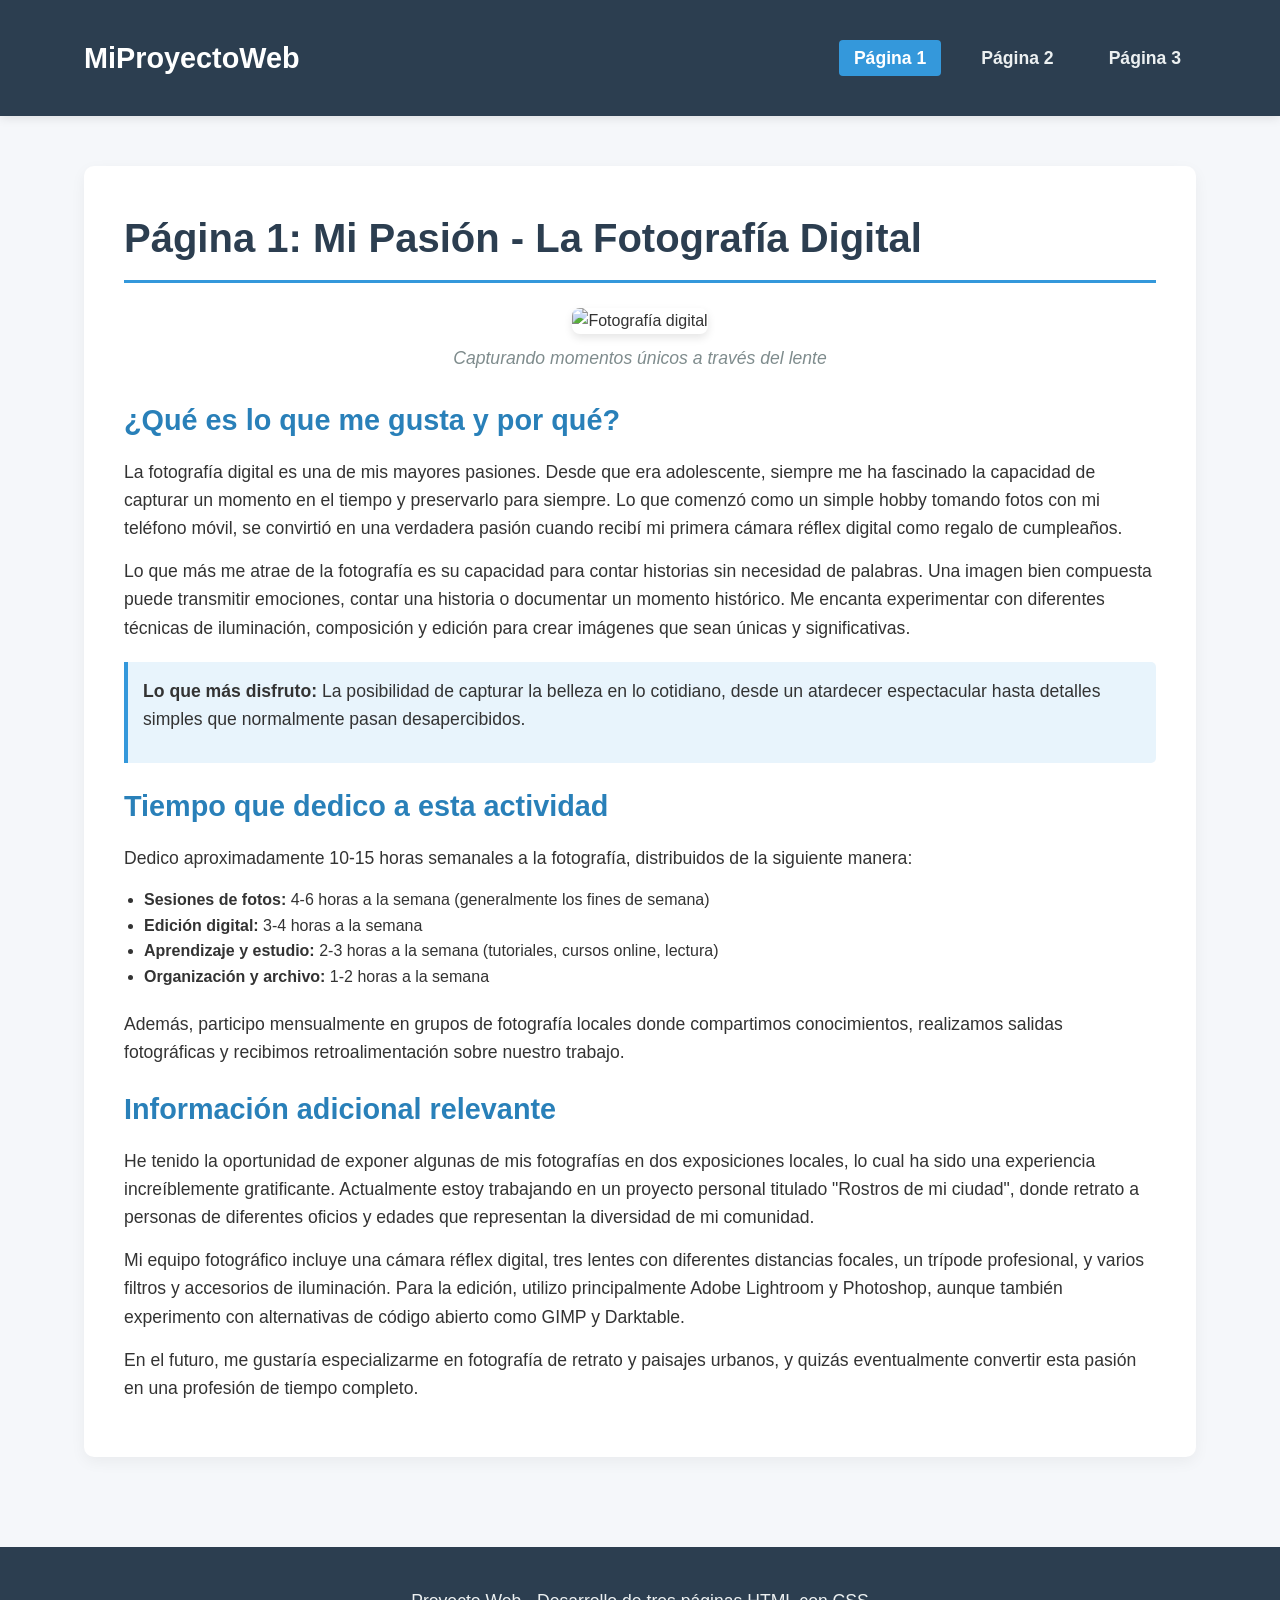
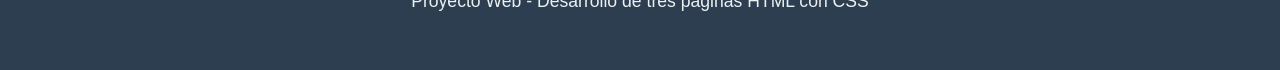
==== pages/pagina1.html @ 26d121bd "Cambio en la rama future pagina 1" ====
<!DOCTYPE html>
<html lang="es">
<head>
    <meta charset="UTF-8">
    <meta name="viewport" content="width=device-width, initial-scale=1.0">
    <title>Proyecto Web - Página Principal</title>
    <style>
        
        * {
            margin: 0;
            padding: 0;
            box-sizing: border-box;
            font-family: 'Segoe UI', Tahoma, Geneva, Verdana, sans-serif;
        }
        
        body {
            background-color: #f5f7fa;
            color: #333;
            line-height: 1.6;
        }
        
        .container {
            width: 90%;
            max-width: 1200px;
            margin: 0 auto;
            padding: 20px;
        }
        
        
        header {
            background-color: #2c3e50;
            box-shadow: 0 2px 10px rgba(0, 0, 0, 0.1);
            position: sticky;
            top: 0;
            z-index: 100;
        }
        
        nav {
            display: flex;
            justify-content: space-between;
            align-items: center;
            padding: 15px 0;
        }
        
        .logo {
            color: #fff;
            font-size: 1.8rem;
            font-weight: 700;
            text-decoration: none;
        }
        
        .menu {
            display: flex;
            list-style: none;
        }
        
        .menu li {
            margin-left: 25px;
        }
        
        .menu a {
            color: #ecf0f1;
            text-decoration: none;
            font-weight: 600;
            font-size: 1.1rem;
            padding: 8px 15px;
            border-radius: 4px;
            transition: all 0.3s ease;
        }
        
        .menu a:hover, .menu a.active {
            background-color: #3498db;
            color: white;
        }
        
        
        main {
            background-color: white;
            border-radius: 10px;
            box-shadow: 0 5px 15px rgba(0, 0, 0, 0.05);
            padding: 40px;
            margin: 30px 0;
        }
        
        h1 {
            color: #2c3e50;
            border-bottom: 3px solid #3498db;
            padding-bottom: 10px;
            margin-bottom: 25px;
            font-size: 2.5rem;
        }
        
        h2 {
            color: #2980b9;
            margin: 20px 0 15px;
            font-size: 1.8rem;
        }
        
        p {
            margin-bottom: 15px;
            font-size: 1.1rem;
        }
        
        .highlight {
            background-color: #e8f4fc;
            border-left: 4px solid #3498db;
            padding: 15px;
            margin: 20px 0;
            border-radius: 0 5px 5px 0;
        }
        
        .image-container {
            text-align: center;
            margin: 25px 0;
        }
        
        .topic-img {
            max-width: 100%;
            border-radius: 8px;
            box-shadow: 0 4px 8px rgba(0, 0, 0, 0.1);
        }
        
        .caption {
            font-style: italic;
            color: #7f8c8d;
            margin-top: 10px;
        }
        
       
        footer {
            background-color: #2c3e50;
            color: #ecf0f1;
            text-align: center;
            padding: 20px 0;
            margin-top: 40px;
        }
        
        
        .kinal-colors {
            background-color: #f9f9f9;
            border: 1px solid #e0e0e0;
        }
        
        .kinal-header {
            background-color: #0056a6;
            color: white;
            padding: 20px;
            border-radius: 8px 8px 0 0;
            text-align: center;
        }
        
        .kinal-redesign {
            padding: 20px;
        }
        
        .kinal-grid {
            display: grid;
            grid-template-columns: repeat(auto-fit, minmax(300px, 1fr));
            gap: 20px;
            margin: 25px 0;
        }
        
        .kinal-card {
            background-color: white;
            border-radius: 8px;
            padding: 20px;
            box-shadow: 0 3px 10px rgba(0, 0, 0, 0.08);
            border-top: 4px solid #0056a6;
        }
        
        .kinal-card h3 {
            color: #0056a6;
            margin-bottom: 10px;
        }
        
        
        @media (max-width: 768px) {
            .menu {
                flex-direction: column;
                align-items: flex-end;
            }
            
            .menu li {
                margin: 5px 0;
            }
            
            h1 {
                font-size: 2rem;
            }
            
            main {
                padding: 25px;
            }
        }
    </style>
</head>
<body>
    
    <header>
        <div class="container">
            <nav>
                <a href="index.html" class="logo">MiProyectoWeb</a>
                <ul class="menu">
                    <li><a href="pagina1.html" class="active">Página 1</a></li>
                    <li><a href="pagina2.html">Página 2</a></li>
                    <li><a href="pagina3.html">Página 3</a></li>
                </ul>
            </nav>
        </div>
    </header>

    <div class="container">
        <main>
            <h1>Página 1: Mi Pasión - La Fotografía Digital</h1>
            
            <div class="image-container">
                <img src="https://images.unsplash.com/photo-1516035069371-29a1b244cc32?ixlib=rb-4.0.3&auto=format&fit=crop&w=800&q=80" alt="Fotografía digital" class="topic-img">
                <p class="caption">Capturando momentos únicos a través del lente</p>
            </div>
            
            <h2>¿Qué es lo que me gusta y por qué?</h2>
            <p>La fotografía digital es una de mis mayores pasiones. Desde que era adolescente, siempre me ha fascinado la capacidad de capturar un momento en el tiempo y preservarlo para siempre. Lo que comenzó como un simple hobby tomando fotos con mi teléfono móvil, se convirtió en una verdadera pasión cuando recibí mi primera cámara réflex digital como regalo de cumpleaños.</p>
            
            <p>Lo que más me atrae de la fotografía es su capacidad para contar historias sin necesidad de palabras. Una imagen bien compuesta puede transmitir emociones, contar una historia o documentar un momento histórico. Me encanta experimentar con diferentes técnicas de iluminación, composición y edición para crear imágenes que sean únicas y significativas.</p>
            
            <div class="highlight">
                <p><strong>Lo que más disfruto:</strong> La posibilidad de capturar la belleza en lo cotidiano, desde un atardecer espectacular hasta detalles simples que normalmente pasan desapercibidos.</p>
            </div>
            
            <h2>Tiempo que dedico a esta actividad</h2>
            <p>Dedico aproximadamente 10-15 horas semanales a la fotografía, distribuidos de la siguiente manera:</p>
            
            <ul style="margin-left: 20px; margin-bottom: 20px;">
                <li><strong>Sesiones de fotos:</strong> 4-6 horas a la semana (generalmente los fines de semana)</li>
                <li><strong>Edición digital:</strong> 3-4 horas a la semana</li>
                <li><strong>Aprendizaje y estudio:</strong> 2-3 horas a la semana (tutoriales, cursos online, lectura)</li>
                <li><strong>Organización y archivo:</strong> 1-2 horas a la semana</li>
            </ul>
            
            <p>Además, participo mensualmente en grupos de fotografía locales donde compartimos conocimientos, realizamos salidas fotográficas y recibimos retroalimentación sobre nuestro trabajo.</p>
            
            <h2>Información adicional relevante</h2>
            <p>He tenido la oportunidad de exponer algunas de mis fotografías en dos exposiciones locales, lo cual ha sido una experiencia increíblemente gratificante. Actualmente estoy trabajando en un proyecto personal titulado "Rostros de mi ciudad", donde retrato a personas de diferentes oficios y edades que representan la diversidad de mi comunidad.</p>
            
            <p>Mi equipo fotográfico incluye una cámara réflex digital, tres lentes con diferentes distancias focales, un trípode profesional, y varios filtros y accesorios de iluminación. Para la edición, utilizo principalmente Adobe Lightroom y Photoshop, aunque también experimento con alternativas de código abierto como GIMP y Darktable.</p>
            
            <p>En el futuro, me gustaría especializarme en fotografía de retrato y paisajes urbanos, y quizás eventualmente convertir esta pasión en una profesión de tiempo completo.</p>
        </main>
    </div>

    <footer>
        <div class="container">
            <p>Proyecto Web - Desarrollo de tres páginas HTML con CSS</p>
        </div>
    </footer>
</body>
</html>
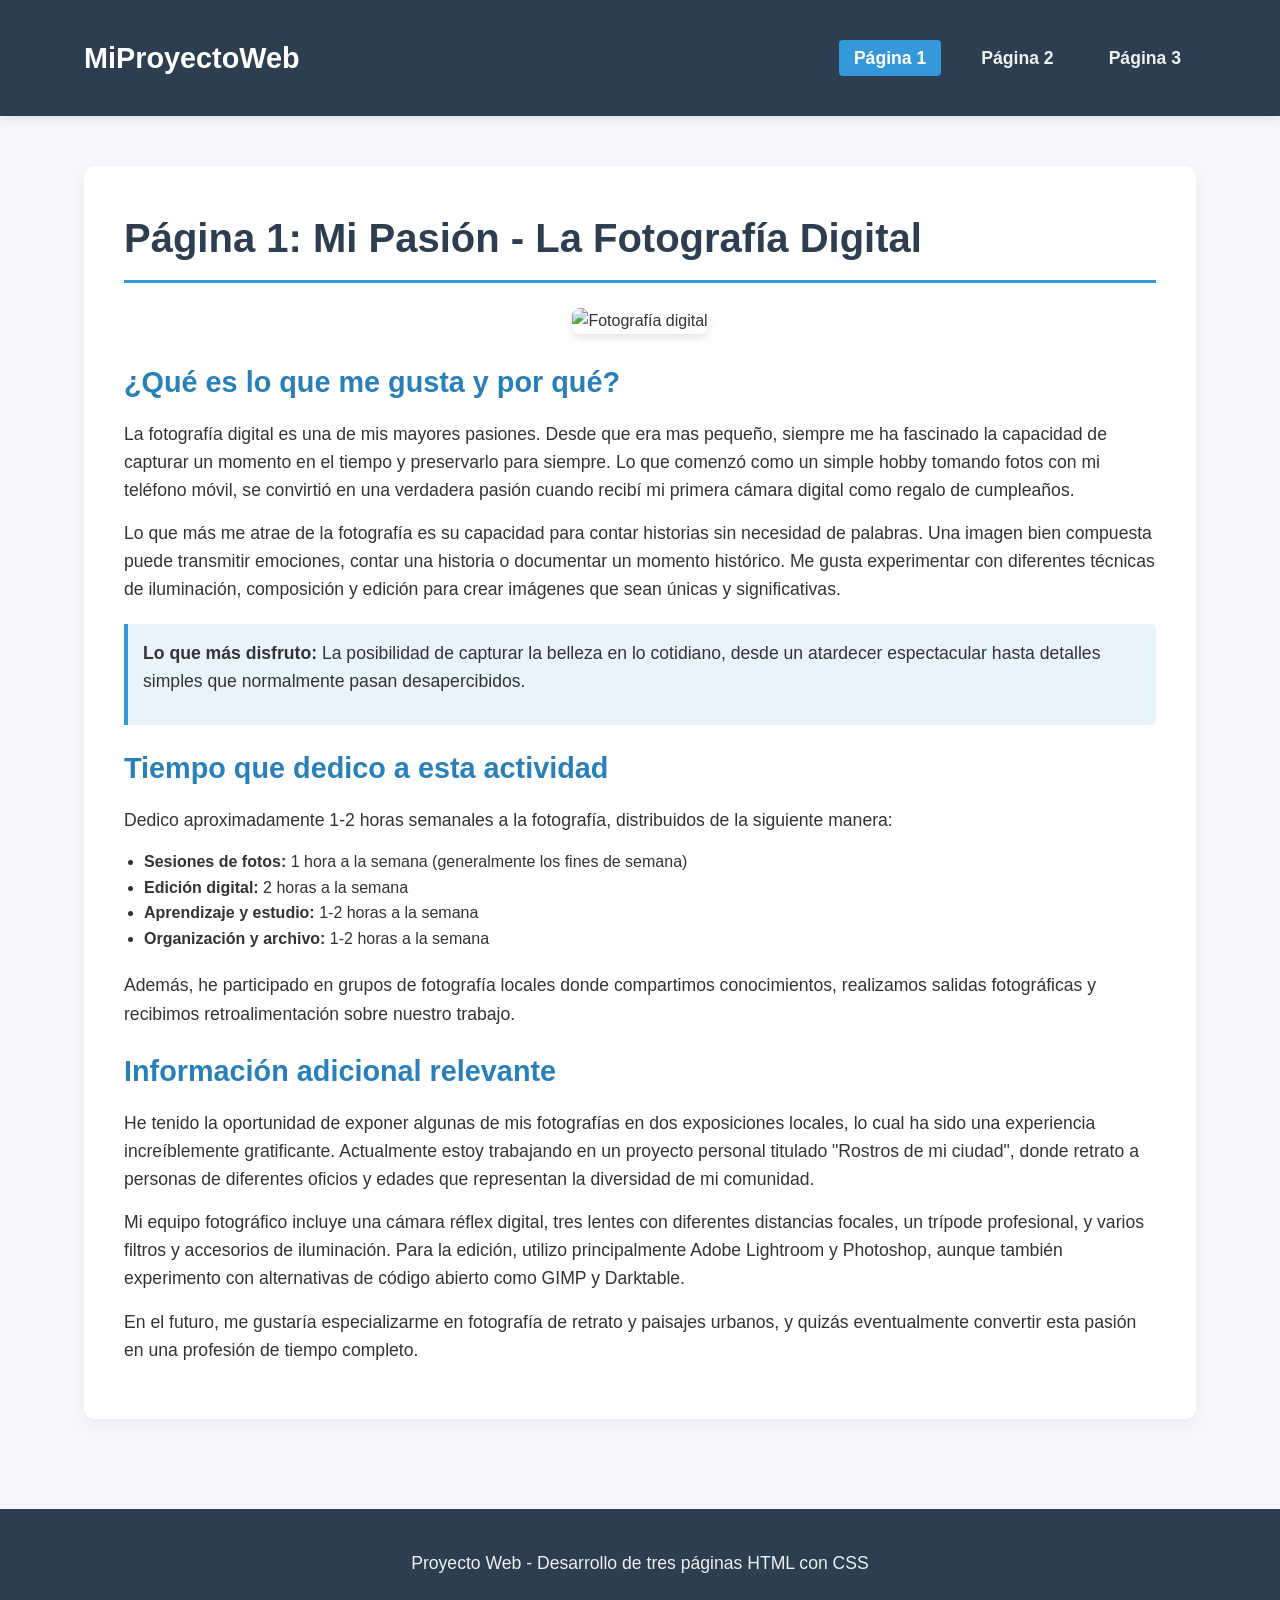
==== commit 86f2623e: "Ultimos cambios en la future pagina 1 y finalizacion" ====
--- a/pages/pagina1.html
+++ b/pages/pagina1.html
@@ -215,29 +215,29 @@
             
             <div class="image-container">
                 <img src="https://images.unsplash.com/photo-1516035069371-29a1b244cc32?ixlib=rb-4.0.3&auto=format&fit=crop&w=800&q=80" alt="Fotografía digital" class="topic-img">
-                <p class="caption">Capturando momentos únicos a través del lente</p>
+                
             </div>
             
             <h2>¿Qué es lo que me gusta y por qué?</h2>
-            <p>La fotografía digital es una de mis mayores pasiones. Desde que era adolescente, siempre me ha fascinado la capacidad de capturar un momento en el tiempo y preservarlo para siempre. Lo que comenzó como un simple hobby tomando fotos con mi teléfono móvil, se convirtió en una verdadera pasión cuando recibí mi primera cámara réflex digital como regalo de cumpleaños.</p>
-            
-            <p>Lo que más me atrae de la fotografía es su capacidad para contar historias sin necesidad de palabras. Una imagen bien compuesta puede transmitir emociones, contar una historia o documentar un momento histórico. Me encanta experimentar con diferentes técnicas de iluminación, composición y edición para crear imágenes que sean únicas y significativas.</p>
+            <p>La fotografía digital es una de mis mayores pasiones. Desde que era mas pequeño, siempre me ha fascinado la capacidad de capturar un momento en el tiempo y preservarlo para siempre. Lo que comenzó como un simple hobby tomando fotos con mi teléfono móvil, se convirtió en una verdadera pasión cuando recibí mi primera cámara digital como regalo de cumpleaños.</p>
+            
+            <p>Lo que más me atrae de la fotografía es su capacidad para contar historias sin necesidad de palabras. Una imagen bien compuesta puede transmitir emociones, contar una historia o documentar un momento histórico. Me gusta experimentar con diferentes técnicas de iluminación, composición y edición para crear imágenes que sean únicas y significativas.</p>
             
             <div class="highlight">
                 <p><strong>Lo que más disfruto:</strong> La posibilidad de capturar la belleza en lo cotidiano, desde un atardecer espectacular hasta detalles simples que normalmente pasan desapercibidos.</p>
             </div>
             
             <h2>Tiempo que dedico a esta actividad</h2>
-            <p>Dedico aproximadamente 10-15 horas semanales a la fotografía, distribuidos de la siguiente manera:</p>
+            <p>Dedico aproximadamente 1-2 horas semanales a la fotografía, distribuidos de la siguiente manera:</p>
             
             <ul style="margin-left: 20px; margin-bottom: 20px;">
-                <li><strong>Sesiones de fotos:</strong> 4-6 horas a la semana (generalmente los fines de semana)</li>
-                <li><strong>Edición digital:</strong> 3-4 horas a la semana</li>
-                <li><strong>Aprendizaje y estudio:</strong> 2-3 horas a la semana (tutoriales, cursos online, lectura)</li>
+                <li><strong>Sesiones de fotos:</strong> 1 hora a la semana (generalmente los fines de semana)</li>
+                <li><strong>Edición digital:</strong> 2 horas a la semana</li>
+                <li><strong>Aprendizaje y estudio:</strong> 1-2 horas a la semana </li>
                 <li><strong>Organización y archivo:</strong> 1-2 horas a la semana</li>
             </ul>
             
-            <p>Además, participo mensualmente en grupos de fotografía locales donde compartimos conocimientos, realizamos salidas fotográficas y recibimos retroalimentación sobre nuestro trabajo.</p>
+            <p>Además, he participado en grupos de fotografía locales donde compartimos conocimientos, realizamos salidas fotográficas y recibimos retroalimentación sobre nuestro trabajo.</p>
             
             <h2>Información adicional relevante</h2>
             <p>He tenido la oportunidad de exponer algunas de mis fotografías en dos exposiciones locales, lo cual ha sido una experiencia increíblemente gratificante. Actualmente estoy trabajando en un proyecto personal titulado "Rostros de mi ciudad", donde retrato a personas de diferentes oficios y edades que representan la diversidad de mi comunidad.</p>
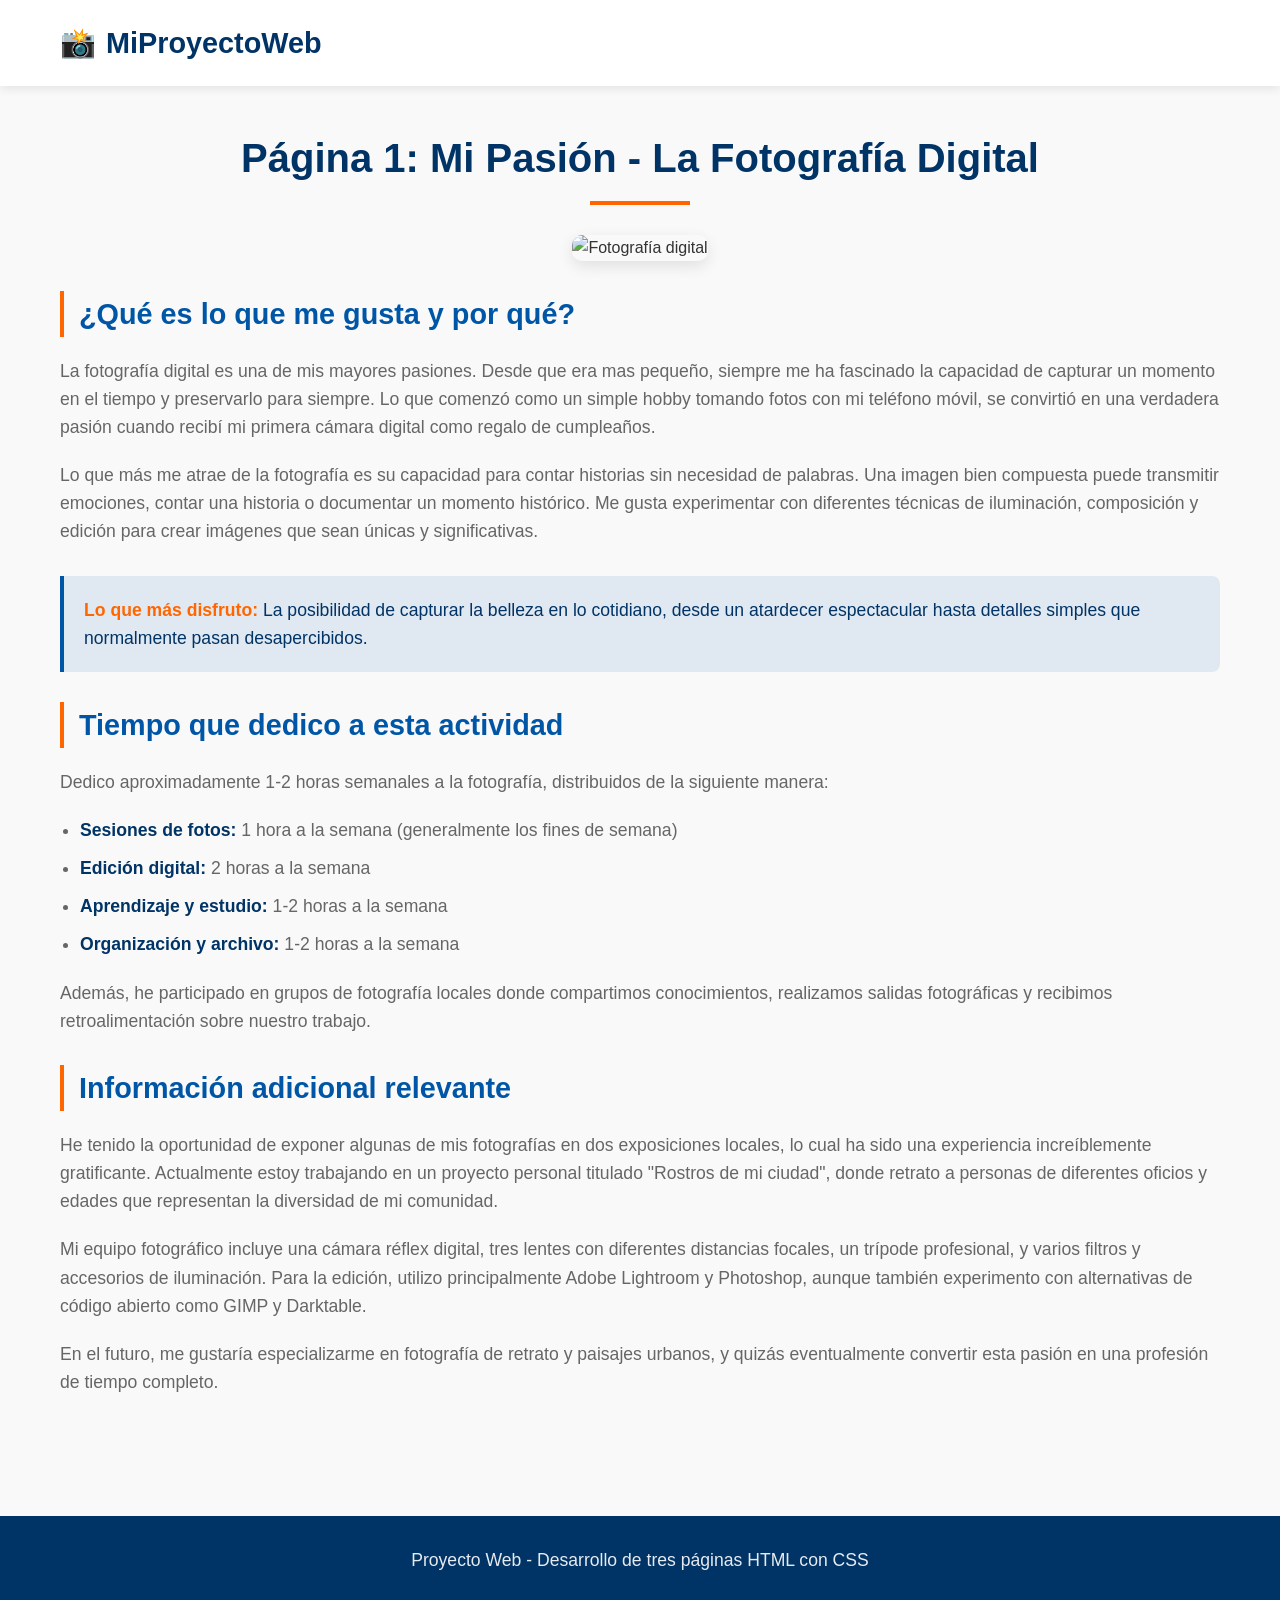
==== commit 769fac90: "Se corrijieron conflictos entre las paginas" ====
--- a/pages/pagina1.html
+++ b/pages/pagina1.html
@@ -1,210 +1,21 @@
 <!DOCTYPE html>
 <html lang="es">
+
 <head>
     <meta charset="UTF-8">
     <meta name="viewport" content="width=device-width, initial-scale=1.0">
     <title>Proyecto Web - Página Principal</title>
-    <style>
-        
-        * {
-            margin: 0;
-            padding: 0;
-            box-sizing: border-box;
-            font-family: 'Segoe UI', Tahoma, Geneva, Verdana, sans-serif;
-        }
-        
-        body {
-            background-color: #f5f7fa;
-            color: #333;
-            line-height: 1.6;
-        }
-        
-        .container {
-            width: 90%;
-            max-width: 1200px;
-            margin: 0 auto;
-            padding: 20px;
-        }
-        
-        
-        header {
-            background-color: #2c3e50;
-            box-shadow: 0 2px 10px rgba(0, 0, 0, 0.1);
-            position: sticky;
-            top: 0;
-            z-index: 100;
-        }
-        
-        nav {
-            display: flex;
-            justify-content: space-between;
-            align-items: center;
-            padding: 15px 0;
-        }
-        
-        .logo {
-            color: #fff;
-            font-size: 1.8rem;
-            font-weight: 700;
-            text-decoration: none;
-        }
-        
-        .menu {
-            display: flex;
-            list-style: none;
-        }
-        
-        .menu li {
-            margin-left: 25px;
-        }
-        
-        .menu a {
-            color: #ecf0f1;
-            text-decoration: none;
-            font-weight: 600;
-            font-size: 1.1rem;
-            padding: 8px 15px;
-            border-radius: 4px;
-            transition: all 0.3s ease;
-        }
-        
-        .menu a:hover, .menu a.active {
-            background-color: #3498db;
-            color: white;
-        }
-        
-        
-        main {
-            background-color: white;
-            border-radius: 10px;
-            box-shadow: 0 5px 15px rgba(0, 0, 0, 0.05);
-            padding: 40px;
-            margin: 30px 0;
-        }
-        
-        h1 {
-            color: #2c3e50;
-            border-bottom: 3px solid #3498db;
-            padding-bottom: 10px;
-            margin-bottom: 25px;
-            font-size: 2.5rem;
-        }
-        
-        h2 {
-            color: #2980b9;
-            margin: 20px 0 15px;
-            font-size: 1.8rem;
-        }
-        
-        p {
-            margin-bottom: 15px;
-            font-size: 1.1rem;
-        }
-        
-        .highlight {
-            background-color: #e8f4fc;
-            border-left: 4px solid #3498db;
-            padding: 15px;
-            margin: 20px 0;
-            border-radius: 0 5px 5px 0;
-        }
-        
-        .image-container {
-            text-align: center;
-            margin: 25px 0;
-        }
-        
-        .topic-img {
-            max-width: 100%;
-            border-radius: 8px;
-            box-shadow: 0 4px 8px rgba(0, 0, 0, 0.1);
-        }
-        
-        .caption {
-            font-style: italic;
-            color: #7f8c8d;
-            margin-top: 10px;
-        }
-        
-       
-        footer {
-            background-color: #2c3e50;
-            color: #ecf0f1;
-            text-align: center;
-            padding: 20px 0;
-            margin-top: 40px;
-        }
-        
-        
-        .kinal-colors {
-            background-color: #f9f9f9;
-            border: 1px solid #e0e0e0;
-        }
-        
-        .kinal-header {
-            background-color: #0056a6;
-            color: white;
-            padding: 20px;
-            border-radius: 8px 8px 0 0;
-            text-align: center;
-        }
-        
-        .kinal-redesign {
-            padding: 20px;
-        }
-        
-        .kinal-grid {
-            display: grid;
-            grid-template-columns: repeat(auto-fit, minmax(300px, 1fr));
-            gap: 20px;
-            margin: 25px 0;
-        }
-        
-        .kinal-card {
-            background-color: white;
-            border-radius: 8px;
-            padding: 20px;
-            box-shadow: 0 3px 10px rgba(0, 0, 0, 0.08);
-            border-top: 4px solid #0056a6;
-        }
-        
-        .kinal-card h3 {
-            color: #0056a6;
-            margin-bottom: 10px;
-        }
-        
-        
-        @media (max-width: 768px) {
-            .menu {
-                flex-direction: column;
-                align-items: flex-end;
-            }
-            
-            .menu li {
-                margin: 5px 0;
-            }
-            
-            h1 {
-                font-size: 2rem;
-            }
-            
-            main {
-                padding: 25px;
-            }
-        }
-    </style>
+    <link rel="stylesheet" href="/style/pagina1.css">
+
 </head>
+
 <body>
-    
+
     <header>
         <div class="container">
             <nav>
                 <a href="index.html" class="logo">MiProyectoWeb</a>
-                <ul class="menu">
-                    <li><a href="pagina1.html" class="active">Página 1</a></li>
-                    <li><a href="pagina2.html">Página 2</a></li>
-                    <li><a href="pagina3.html">Página 3</a></li>
-                </ul>
+
             </nav>
         </div>
     </header>
@@ -212,39 +23,55 @@
     <div class="container">
         <main>
             <h1>Página 1: Mi Pasión - La Fotografía Digital</h1>
-            
+
             <div class="image-container">
-                <img src="https://images.unsplash.com/photo-1516035069371-29a1b244cc32?ixlib=rb-4.0.3&auto=format&fit=crop&w=800&q=80" alt="Fotografía digital" class="topic-img">
-                
+                <img src="https://images.unsplash.com/photo-1516035069371-29a1b244cc32?ixlib=rb-4.0.3&auto=format&fit=crop&w=800&q=80"
+                    alt="Fotografía digital" class="topic-img">
+
             </div>
-            
+
             <h2>¿Qué es lo que me gusta y por qué?</h2>
-            <p>La fotografía digital es una de mis mayores pasiones. Desde que era mas pequeño, siempre me ha fascinado la capacidad de capturar un momento en el tiempo y preservarlo para siempre. Lo que comenzó como un simple hobby tomando fotos con mi teléfono móvil, se convirtió en una verdadera pasión cuando recibí mi primera cámara digital como regalo de cumpleaños.</p>
-            
-            <p>Lo que más me atrae de la fotografía es su capacidad para contar historias sin necesidad de palabras. Una imagen bien compuesta puede transmitir emociones, contar una historia o documentar un momento histórico. Me gusta experimentar con diferentes técnicas de iluminación, composición y edición para crear imágenes que sean únicas y significativas.</p>
-            
+            <p>La fotografía digital es una de mis mayores pasiones. Desde que era mas pequeño, siempre me ha fascinado
+                la capacidad de capturar un momento en el tiempo y preservarlo para siempre. Lo que comenzó como un
+                simple hobby tomando fotos con mi teléfono móvil, se convirtió en una verdadera pasión cuando recibí mi
+                primera cámara digital como regalo de cumpleaños.</p>
+
+            <p>Lo que más me atrae de la fotografía es su capacidad para contar historias sin necesidad de palabras. Una
+                imagen bien compuesta puede transmitir emociones, contar una historia o documentar un momento histórico.
+                Me gusta experimentar con diferentes técnicas de iluminación, composición y edición para crear imágenes
+                que sean únicas y significativas.</p>
+
             <div class="highlight">
-                <p><strong>Lo que más disfruto:</strong> La posibilidad de capturar la belleza en lo cotidiano, desde un atardecer espectacular hasta detalles simples que normalmente pasan desapercibidos.</p>
+                <p><strong>Lo que más disfruto:</strong> La posibilidad de capturar la belleza en lo cotidiano, desde un
+                    atardecer espectacular hasta detalles simples que normalmente pasan desapercibidos.</p>
             </div>
-            
+
             <h2>Tiempo que dedico a esta actividad</h2>
             <p>Dedico aproximadamente 1-2 horas semanales a la fotografía, distribuidos de la siguiente manera:</p>
-            
+
             <ul style="margin-left: 20px; margin-bottom: 20px;">
                 <li><strong>Sesiones de fotos:</strong> 1 hora a la semana (generalmente los fines de semana)</li>
                 <li><strong>Edición digital:</strong> 2 horas a la semana</li>
                 <li><strong>Aprendizaje y estudio:</strong> 1-2 horas a la semana </li>
                 <li><strong>Organización y archivo:</strong> 1-2 horas a la semana</li>
             </ul>
-            
-            <p>Además, he participado en grupos de fotografía locales donde compartimos conocimientos, realizamos salidas fotográficas y recibimos retroalimentación sobre nuestro trabajo.</p>
-            
+
+            <p>Además, he participado en grupos de fotografía locales donde compartimos conocimientos, realizamos
+                salidas fotográficas y recibimos retroalimentación sobre nuestro trabajo.</p>
+
             <h2>Información adicional relevante</h2>
-            <p>He tenido la oportunidad de exponer algunas de mis fotografías en dos exposiciones locales, lo cual ha sido una experiencia increíblemente gratificante. Actualmente estoy trabajando en un proyecto personal titulado "Rostros de mi ciudad", donde retrato a personas de diferentes oficios y edades que representan la diversidad de mi comunidad.</p>
-            
-            <p>Mi equipo fotográfico incluye una cámara réflex digital, tres lentes con diferentes distancias focales, un trípode profesional, y varios filtros y accesorios de iluminación. Para la edición, utilizo principalmente Adobe Lightroom y Photoshop, aunque también experimento con alternativas de código abierto como GIMP y Darktable.</p>
-            
-            <p>En el futuro, me gustaría especializarme en fotografía de retrato y paisajes urbanos, y quizás eventualmente convertir esta pasión en una profesión de tiempo completo.</p>
+            <p>He tenido la oportunidad de exponer algunas de mis fotografías en dos exposiciones locales, lo cual ha
+                sido una experiencia increíblemente gratificante. Actualmente estoy trabajando en un proyecto personal
+                titulado "Rostros de mi ciudad", donde retrato a personas de diferentes oficios y edades que representan
+                la diversidad de mi comunidad.</p>
+
+            <p>Mi equipo fotográfico incluye una cámara réflex digital, tres lentes con diferentes distancias focales,
+                un trípode profesional, y varios filtros y accesorios de iluminación. Para la edición, utilizo
+                principalmente Adobe Lightroom y Photoshop, aunque también experimento con alternativas de código
+                abierto como GIMP y Darktable.</p>
+
+            <p>En el futuro, me gustaría especializarme en fotografía de retrato y paisajes urbanos, y quizás
+                eventualmente convertir esta pasión en una profesión de tiempo completo.</p>
         </main>
     </div>
 
@@ -254,4 +81,5 @@
         </div>
     </footer>
 </body>
+
 </html>
--- a/style/pagina1.css
+++ b/style/pagina1.css
@@ -0,0 +1,224 @@
+/* Variables de color basadas en Fundación Kinal */
+:root {
+    --azul-oscuro: #003366;
+    --azul-medio: #0056a6;
+    --azul-claro: #0073e6;
+    --naranja: #ff6600;
+    --amarillo: #ffcc00;
+    --gris-oscuro: #333333;
+    --gris-medio: #666666;
+    --gris-claro: #f5f5f5;
+    --blanco: #ffffff;
+}
+
+/* Reset y estilos base */
+* {
+    margin: 0;
+    padding: 0;
+    box-sizing: border-box;
+}
+
+body {
+    font-family: 'Segoe UI', Tahoma, Geneva, Verdana, sans-serif;
+    color: var(--gris-oscuro);
+    line-height: 1.6;
+    background-color: #f9f9f9;
+}
+
+.container {
+    width: 100%;
+    max-width: 1200px;
+    margin: 0 auto;
+    padding: 0 20px;
+}
+
+/* Header */
+header {
+    background-color: var(--blanco);
+    box-shadow: 0 2px 10px rgba(0, 0, 0, 0.1);
+    position: sticky;
+    top: 0;
+    z-index: 1000;
+}
+
+nav {
+    display: flex;
+    justify-content: space-between;
+    align-items: center;
+    padding: 20px 0;
+}
+
+.logo {
+    font-size: 1.8rem;
+    font-weight: 700;
+    color: var(--azul-oscuro);
+    text-decoration: none;
+    display: flex;
+    align-items: center;
+}
+
+.logo:before {
+    content: "📸";
+    margin-right: 10px;
+}
+
+.menu {
+    display: flex;
+    list-style: none;
+    gap: 30px;
+}
+
+.menu a {
+    text-decoration: none;
+    color: var(--azul-oscuro);
+    font-weight: 600;
+    font-size: 1rem;
+    transition: color 0.3s;
+    padding: 5px 10px;
+    border-radius: 4px;
+}
+
+.menu a:hover {
+    color: var(--naranja);
+    background-color: rgba(255, 102, 0, 0.1);
+}
+
+.menu a.active {
+    color: var(--naranja);
+    background-color: rgba(255, 102, 0, 0.1);
+    border-bottom: 3px solid var(--naranja);
+}
+
+/* Main content */
+main {
+    padding: 40px 0;
+}
+
+h1 {
+    color: var(--azul-oscuro);
+    font-size: 2.5rem;
+    margin-bottom: 30px;
+    text-align: center;
+    position: relative;
+    padding-bottom: 15px;
+}
+
+h1:after {
+    content: '';
+    position: absolute;
+    width: 100px;
+    height: 4px;
+    background-color: var(--naranja);
+    bottom: 0;
+    left: 50%;
+    transform: translateX(-50%);
+}
+
+h2 {
+    color: var(--azul-medio);
+    font-size: 1.8rem;
+    margin: 30px 0 20px;
+    border-left: 4px solid var(--naranja);
+    padding-left: 15px;
+}
+
+p {
+    margin-bottom: 20px;
+    font-size: 1.1rem;
+    color: var(--gris-medio);
+}
+
+/* Image container */
+.image-container {
+    text-align: center;
+    margin: 30px 0;
+}
+
+.topic-img {
+    width: 100%;
+    max-width: 800px;
+    height: auto;
+    border-radius: 10px;
+    box-shadow: 0 5px 15px rgba(0, 0, 0, 0.1);
+    transition: transform 0.3s;
+}
+
+.topic-img:hover {
+    transform: scale(1.01);
+}
+
+/* Highlight box */
+.highlight {
+    background-color: rgba(0, 86, 166, 0.1);
+    border-left: 4px solid var(--azul-medio);
+    padding: 20px;
+    margin: 30px 0;
+    border-radius: 0 8px 8px 0;
+}
+
+.highlight p {
+    color: var(--azul-oscuro);
+    font-size: 1.1rem;
+    margin: 0;
+}
+
+.highlight strong {
+    color: var(--naranja);
+}
+
+
+ul {
+    margin-left: 20px;
+    margin-bottom: 20px;
+}
+
+li {
+    margin-bottom: 10px;
+    font-size: 1.1rem;
+    color: var(--gris-medio);
+}
+
+li strong {
+    color: var(--azul-oscuro);
+}
+
+
+footer {
+    background-color: var(--azul-oscuro);
+    color: var(--blanco);
+    padding: 30px 0;
+    text-align: center;
+    margin-top: 60px;
+}
+
+footer p {
+    color: var(--blanco);
+    opacity: 0.9;
+}
+
+
+@media (max-width: 768px) {
+    .menu {
+        flex-direction: column;
+        gap: 15px;
+        align-items: flex-start;
+    }
+
+    h1 {
+        font-size: 2rem;
+    }
+
+    h2 {
+        font-size: 1.5rem;
+    }
+
+    nav {
+        flex-direction: column;
+        align-items: flex-start;
+        gap: 20px;
+    }
+
+    .logo {
+        font-size: 1.5rem;
+    }
+}
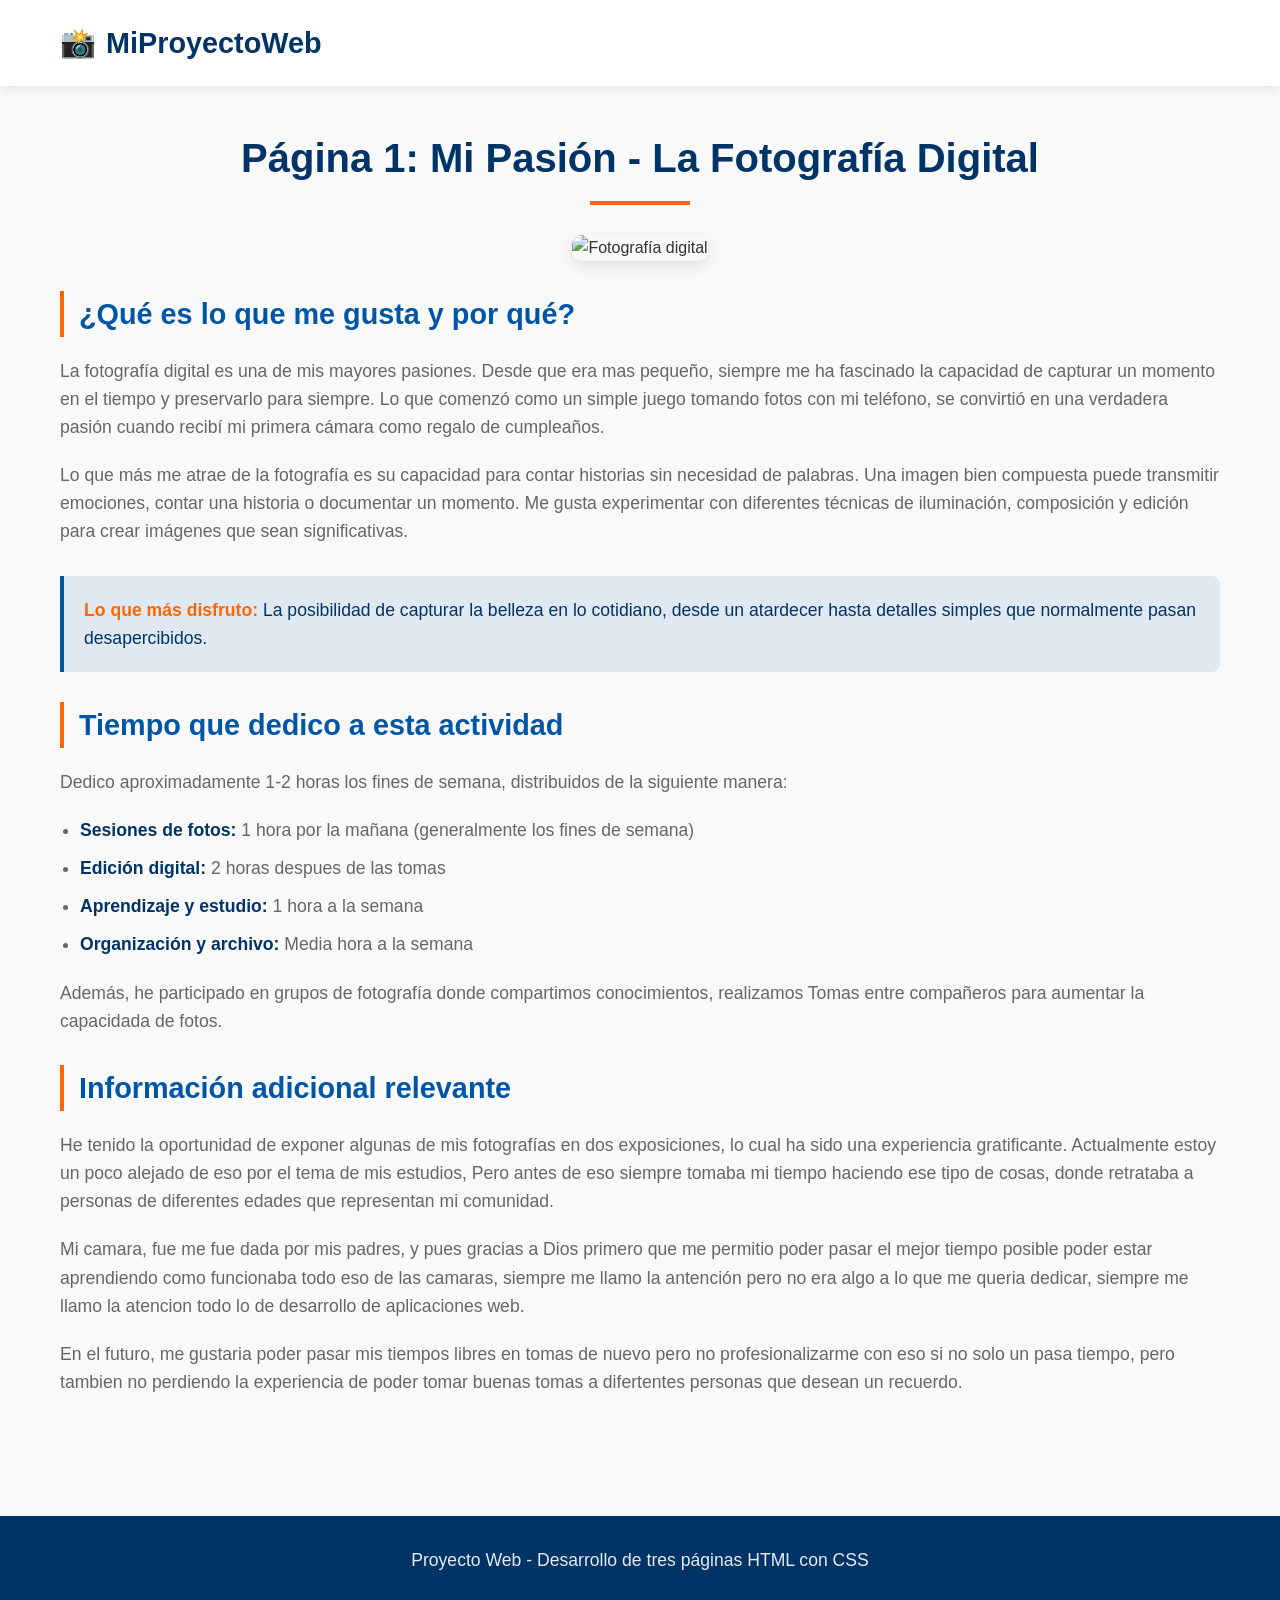
==== commit ef7fe9a9: "Se resolvieron problemas de css en las paginas" ====
--- a/pages/pagina1.html
+++ b/pages/pagina1.html
@@ -26,52 +26,53 @@
 
             <div class="image-container">
                 <img src="https://images.unsplash.com/photo-1516035069371-29a1b244cc32?ixlib=rb-4.0.3&auto=format&fit=crop&w=800&q=80"
-                    alt="Fotografía digital" class="topic-img">
+                    alt="Fotografía digital" class="topic-img" >
 
             </div>
 
             <h2>¿Qué es lo que me gusta y por qué?</h2>
             <p>La fotografía digital es una de mis mayores pasiones. Desde que era mas pequeño, siempre me ha fascinado
                 la capacidad de capturar un momento en el tiempo y preservarlo para siempre. Lo que comenzó como un
-                simple hobby tomando fotos con mi teléfono móvil, se convirtió en una verdadera pasión cuando recibí mi
-                primera cámara digital como regalo de cumpleaños.</p>
+                simple juego tomando fotos con mi teléfono, se convirtió en una verdadera pasión cuando recibí mi
+                primera cámara como regalo de cumpleaños.</p>
 
             <p>Lo que más me atrae de la fotografía es su capacidad para contar historias sin necesidad de palabras. Una
-                imagen bien compuesta puede transmitir emociones, contar una historia o documentar un momento histórico.
+                imagen bien compuesta puede transmitir emociones, contar una historia o documentar un momento.
                 Me gusta experimentar con diferentes técnicas de iluminación, composición y edición para crear imágenes
-                que sean únicas y significativas.</p>
+                que sean significativas.</p>
 
             <div class="highlight">
                 <p><strong>Lo que más disfruto:</strong> La posibilidad de capturar la belleza en lo cotidiano, desde un
-                    atardecer espectacular hasta detalles simples que normalmente pasan desapercibidos.</p>
+                    atardecer hasta detalles simples que normalmente pasan desapercibidos.</p>
             </div>
 
             <h2>Tiempo que dedico a esta actividad</h2>
-            <p>Dedico aproximadamente 1-2 horas semanales a la fotografía, distribuidos de la siguiente manera:</p>
+            <p>Dedico aproximadamente 1-2 horas los fines de semana, distribuidos de la siguiente manera:</p>
 
             <ul style="margin-left: 20px; margin-bottom: 20px;">
-                <li><strong>Sesiones de fotos:</strong> 1 hora a la semana (generalmente los fines de semana)</li>
-                <li><strong>Edición digital:</strong> 2 horas a la semana</li>
-                <li><strong>Aprendizaje y estudio:</strong> 1-2 horas a la semana </li>
-                <li><strong>Organización y archivo:</strong> 1-2 horas a la semana</li>
+                <li><strong>Sesiones de fotos:</strong> 1 hora por la mañana (generalmente los fines de semana)</li>
+                <li><strong>Edición digital:</strong> 2 horas despues de las tomas</li>
+                <li><strong>Aprendizaje y estudio:</strong> 1 hora a la semana </li>
+                <li><strong>Organización y archivo:</strong> Media hora a la semana</li>
             </ul>
 
-            <p>Además, he participado en grupos de fotografía locales donde compartimos conocimientos, realizamos
-                salidas fotográficas y recibimos retroalimentación sobre nuestro trabajo.</p>
+            <p>Además, he participado en grupos de fotografía donde compartimos conocimientos, realizamos
+                Tomas entre compañeros para aumentar la capacidada de fotos.</p>
 
             <h2>Información adicional relevante</h2>
-            <p>He tenido la oportunidad de exponer algunas de mis fotografías en dos exposiciones locales, lo cual ha
-                sido una experiencia increíblemente gratificante. Actualmente estoy trabajando en un proyecto personal
-                titulado "Rostros de mi ciudad", donde retrato a personas de diferentes oficios y edades que representan
-                la diversidad de mi comunidad.</p>
+            <p>He tenido la oportunidad de exponer algunas de mis fotografías en dos exposiciones, lo cual ha
+                sido una experiencia gratificante. Actualmente estoy un poco alejado de eso por el tema de mis estudios,
+                Pero antes de eso siempre tomaba mi tiempo haciendo ese tipo de cosas,  donde retrataba a personas de diferentes edades que representan
+                mi comunidad.</p>
 
-            <p>Mi equipo fotográfico incluye una cámara réflex digital, tres lentes con diferentes distancias focales,
-                un trípode profesional, y varios filtros y accesorios de iluminación. Para la edición, utilizo
-                principalmente Adobe Lightroom y Photoshop, aunque también experimento con alternativas de código
-                abierto como GIMP y Darktable.</p>
+            <p>Mi camara, fue me fue dada por mis padres, y pues gracias a Dios primero que me permitio poder pasar el mejor tiempo posible
+                poder estar aprendiendo como funcionaba todo eso de las camaras, siempre me llamo la antención pero no era algo a lo que me queria dedicar,
+                siempre me llamo la atencion todo lo de desarrollo de aplicaciones web.
+            </p>
 
-            <p>En el futuro, me gustaría especializarme en fotografía de retrato y paisajes urbanos, y quizás
-                eventualmente convertir esta pasión en una profesión de tiempo completo.</p>
+            <p>En el futuro, me gustaria poder pasar mis tiempos libres en tomas de nuevo pero no profesionalizarme con eso si no solo un pasa tiempo, pero tambien
+                no perdiendo la experiencia de poder tomar buenas tomas a difertentes personas que desean un recuerdo.
+            </p>
         </main>
     </div>
 
--- a/style/pagina1.css
+++ b/style/pagina1.css
@@ -1,4 +1,3 @@
-/* Variables de color basadas en Fundación Kinal */
 :root {
     --azul-oscuro: #003366;
     --azul-medio: #0056a6;
@@ -11,7 +10,7 @@
     --blanco: #ffffff;
 }
 
-/* Reset y estilos base */
+
 * {
     margin: 0;
     padding: 0;
@@ -32,7 +31,7 @@
     padding: 0 20px;
 }
 
-/* Header */
+
 header {
     background-color: var(--blanco);
     box-shadow: 0 2px 10px rgba(0, 0, 0, 0.1);
@@ -128,7 +127,7 @@
     color: var(--gris-medio);
 }
 
-/* Image container */
+
 .image-container {
     text-align: center;
     margin: 30px 0;
@@ -136,7 +135,7 @@
 
 .topic-img {
     width: 100%;
-    max-width: 800px;
+    max-width: 400px;
     height: auto;
     border-radius: 10px;
     box-shadow: 0 5px 15px rgba(0, 0, 0, 0.1);
@@ -147,7 +146,7 @@
     transform: scale(1.01);
 }
 
-/* Highlight box */
+
 .highlight {
     background-color: rgba(0, 86, 166, 0.1);
     border-left: 4px solid var(--azul-medio);
